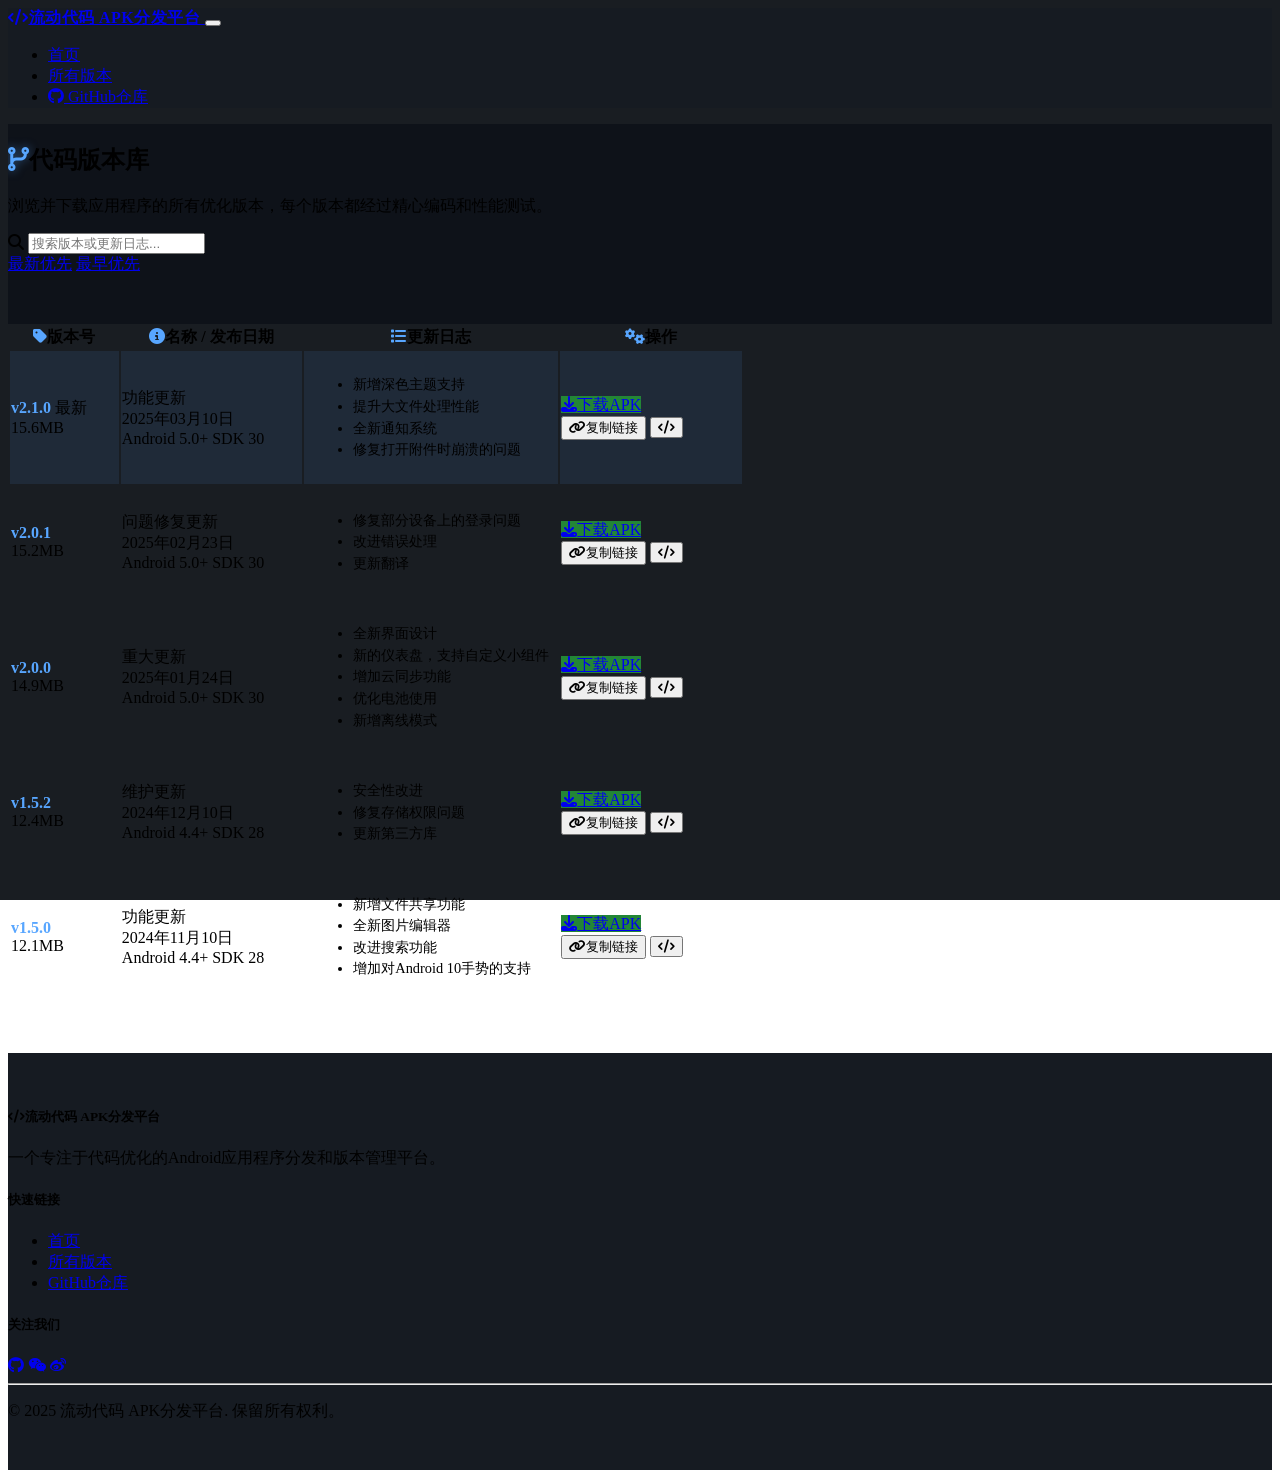
==== versions.html @ b9b44dfd "通过部署脚本更新GitHub Pages - Mon 10 Mar 2025 01:04:14 PM UTC" ====
<!DOCTYPE html>
<html lang="zh-CN" data-bs-theme="dark">
<head>
    <meta charset="UTF-8">
    <meta name="viewport" content="width=device-width, initial-scale=1.0">
    <title>流动代码 - 所有APK版本</title>
    
    <!-- Bootstrap CSS from Replit CDN -->
    <link rel="stylesheet" href="https://cdn.replit.com/agent/bootstrap-agent-dark-theme.min.css">
    
    <!-- Font Awesome Icons -->
    <link rel="stylesheet" href="https://cdnjs.cloudflare.com/ajax/libs/font-awesome/6.4.0/css/all.min.css">
    
    <!-- Custom CSS -->
    <link rel="stylesheet" href="static/css/styles.css">
    <link rel="stylesheet" href="static/css/code-animation.css">
    
    <style>
        /* 基础样式 */
        .text-code {
            color: #58a6ff;
        }
        
        .btn-code {
            background-color: #238636;
            border-color: #238636;
        }
        
        .btn-code:hover {
            background-color: #2ea043;
            border-color: #2ea043;
        }
        
        .card {
            border: 1px solid #30363d;
            background-color: #0d1117;
        }
        
        .navbar, footer {
            background-color: #161b22 !important;
        }
        
        .hero-section {
            position: relative;
            padding: 5rem 0;
            background-color: transparent !important;
        }
    </style>
    
    
</head>
<body>
    <!-- Navigation -->
    <nav class="navbar navbar-expand-lg navbar-dark">
        <div class="container">
            <a class="navbar-brand" href="index.html">
                <i class="fas fa-code me-2"></i>流动代码 APK分发平台
            </a>
            <button class="navbar-toggler" type="button" data-bs-toggle="collapse" data-bs-target="#navbarNav" aria-controls="navbarNav" aria-expanded="false" aria-label="Toggle navigation">
                <span class="navbar-toggler-icon"></span>
            </button>
            <div class="collapse navbar-collapse" id="navbarNav">
                <ul class="navbar-nav ms-auto">
                    <li class="nav-item">
                        <a class="nav-link " href="index.html">首页</a>
                    </li>
                    <li class="nav-item">
                        <a class="nav-link " href="versions.html">所有版本</a>
                    </li>
                    <li class="nav-item">
                        <a class="nav-link" href="https://github.com/lyx411/apk-distribution" target="_blank">
                            <i class="fab fa-github"></i> GitHub仓库
                        </a>
                    </li>
                </ul>
            </div>
        </div>
    </nav>

    <!-- Main Content -->
    <main>
        
<!-- Header Section -->
<section class="py-5 code-bg">
    <div class="code-wrapper"></div>
    <div class="container hero-content">
        <div class="py-4">
            <h1 class="mb-4 text-white"><i class="fas fa-code-branch me-2 text-flow-code"></i>代码版本库</h1>
            <p class="lead text-white">浏览并下载应用程序的所有优化版本，每个版本都经过精心编码和性能测试。</p>
            
            <!-- Search and Filter -->
            <div class="row align-items-center mb-4 mt-5">
                <div class="col-md-6">
                    <div class="input-group">
                        <span class="input-group-text bg-transparent">
                            <i class="fas fa-search"></i>
                        </span>
                        <input type="text" class="form-control" id="versionFilter" placeholder="搜索版本或更新日志...">
                    </div>
                </div>
                <div class="col-md-6 text-md-end mt-3 mt-md-0">
                    <div class="btn-group">
                        <a href="versions.html" class="btn btn-outline-light active">最新优先</a>
                        <a href="apk-distribution/versions?sort=oldest" class="btn btn-outline-light ">最早优先</a>
                    </div>
                </div>
            </div>
        </div>
    </div>
</section>

<!-- Versions Section -->
<section class="py-5">
    <div class="container">
        <div class="table-responsive">
            <table class="table table-hover align-middle border">
                <thead class="table-dark">
                    <tr>
                        <th scope="col" style="width: 15%;"><i class="fas fa-tag me-2 text-code"></i>版本号</th>
                        <th scope="col" style="width: 25%;"><i class="fas fa-info-circle me-2 text-code"></i>名称 / 发布日期</th>
                        <th scope="col" style="width: 35%;"><i class="fas fa-list me-2 text-code"></i>更新日志</th>
                        <th scope="col" style="width: 25%;"><i class="fas fa-cogs me-2 text-code"></i>操作</th>
                    </tr>
                </thead>
                <tbody>
                    
                    <tr class="table-active">
                        <td>
                            <div class="d-flex align-items-center">
                                <strong class="me-2 fs-5 text-code">v2.1.0</strong>
                                
                                <span class="badge bg-success">最新</span>
                                
                            </div>
                            <div class="small text-muted mt-1">
                                15.6MB
                            </div>
                        </td>
                        <td>
                            <div class="fw-bold mb-1">功能更新</div>
                            <div class="small text-muted">2025年03月10日</div>
                            <div class="mt-1">
                                <span class="badge bg-secondary">Android 5.0+</span>
                                <span class="badge bg-secondary">SDK 30</span>
                            </div>
                        </td>
                        <td>
                            <div class="changelog small" style="max-height: 150px; overflow-y: auto;">
                                
                <ul>
                    <li>新增深色主题支持</li>
                    <li>提升大文件处理性能</li>
                    <li>全新通知系统</li>
                    <li>修复打开附件时崩溃的问题</li>
                </ul>
                
                            </div>
                        </td>
                        <td>
                            <div class="d-grid gap-2">
                                <a href="download/1.html" class="btn btn-code btn-sm">
                                    <i class="fas fa-download me-2"></i>下载APK
                                </a>
                                <div class="btn-group btn-group-sm">
                                    <button class="btn btn-outline-secondary btn-copy-link" data-link="https://lyx411.github.io/apk-distribution/download/1">
                                        <i class="fas fa-link me-1"></i>复制链接
                                    </button>
                                    <button class="btn btn-outline-info" data-bs-toggle="popover" title="代码详细信息" data-bs-content="包名: com.example.myapp<br>大小: 15.6MB<br>最低版本: Android 5.0<br>目标SDK: 30">
                                        <i class="fas fa-code"></i>
                                    </button>
                                </div>
                            </div>
                        </td>
                    </tr>
                    
                    <tr class="">
                        <td>
                            <div class="d-flex align-items-center">
                                <strong class="me-2 fs-5 text-code">v2.0.1</strong>
                                
                            </div>
                            <div class="small text-muted mt-1">
                                15.2MB
                            </div>
                        </td>
                        <td>
                            <div class="fw-bold mb-1">问题修复更新</div>
                            <div class="small text-muted">2025年02月23日</div>
                            <div class="mt-1">
                                <span class="badge bg-secondary">Android 5.0+</span>
                                <span class="badge bg-secondary">SDK 30</span>
                            </div>
                        </td>
                        <td>
                            <div class="changelog small" style="max-height: 150px; overflow-y: auto;">
                                
                <ul>
                    <li>修复部分设备上的登录问题</li>
                    <li>改进错误处理</li>
                    <li>更新翻译</li>
                </ul>
                
                            </div>
                        </td>
                        <td>
                            <div class="d-grid gap-2">
                                <a href="download/2.html" class="btn btn-code btn-sm">
                                    <i class="fas fa-download me-2"></i>下载APK
                                </a>
                                <div class="btn-group btn-group-sm">
                                    <button class="btn btn-outline-secondary btn-copy-link" data-link="https://lyx411.github.io/apk-distribution/download/2">
                                        <i class="fas fa-link me-1"></i>复制链接
                                    </button>
                                    <button class="btn btn-outline-info" data-bs-toggle="popover" title="代码详细信息" data-bs-content="包名: com.example.myapp<br>大小: 15.2MB<br>最低版本: Android 5.0<br>目标SDK: 30">
                                        <i class="fas fa-code"></i>
                                    </button>
                                </div>
                            </div>
                        </td>
                    </tr>
                    
                    <tr class="">
                        <td>
                            <div class="d-flex align-items-center">
                                <strong class="me-2 fs-5 text-code">v2.0.0</strong>
                                
                            </div>
                            <div class="small text-muted mt-1">
                                14.9MB
                            </div>
                        </td>
                        <td>
                            <div class="fw-bold mb-1">重大更新</div>
                            <div class="small text-muted">2025年01月24日</div>
                            <div class="mt-1">
                                <span class="badge bg-secondary">Android 5.0+</span>
                                <span class="badge bg-secondary">SDK 30</span>
                            </div>
                        </td>
                        <td>
                            <div class="changelog small" style="max-height: 150px; overflow-y: auto;">
                                
                <ul>
                    <li>全新界面设计</li>
                    <li>新的仪表盘，支持自定义小组件</li>
                    <li>增加云同步功能</li>
                    <li>优化电池使用</li>
                    <li>新增离线模式</li>
                </ul>
                
                            </div>
                        </td>
                        <td>
                            <div class="d-grid gap-2">
                                <a href="download/3.html" class="btn btn-code btn-sm">
                                    <i class="fas fa-download me-2"></i>下载APK
                                </a>
                                <div class="btn-group btn-group-sm">
                                    <button class="btn btn-outline-secondary btn-copy-link" data-link="https://lyx411.github.io/apk-distribution/download/3">
                                        <i class="fas fa-link me-1"></i>复制链接
                                    </button>
                                    <button class="btn btn-outline-info" data-bs-toggle="popover" title="代码详细信息" data-bs-content="包名: com.example.myapp<br>大小: 14.9MB<br>最低版本: Android 5.0<br>目标SDK: 30">
                                        <i class="fas fa-code"></i>
                                    </button>
                                </div>
                            </div>
                        </td>
                    </tr>
                    
                    <tr class="">
                        <td>
                            <div class="d-flex align-items-center">
                                <strong class="me-2 fs-5 text-code">v1.5.2</strong>
                                
                            </div>
                            <div class="small text-muted mt-1">
                                12.4MB
                            </div>
                        </td>
                        <td>
                            <div class="fw-bold mb-1">维护更新</div>
                            <div class="small text-muted">2024年12月10日</div>
                            <div class="mt-1">
                                <span class="badge bg-secondary">Android 4.4+</span>
                                <span class="badge bg-secondary">SDK 28</span>
                            </div>
                        </td>
                        <td>
                            <div class="changelog small" style="max-height: 150px; overflow-y: auto;">
                                
                <ul>
                    <li>安全性改进</li>
                    <li>修复存储权限问题</li>
                    <li>更新第三方库</li>
                </ul>
                
                            </div>
                        </td>
                        <td>
                            <div class="d-grid gap-2">
                                <a href="download/4.html" class="btn btn-code btn-sm">
                                    <i class="fas fa-download me-2"></i>下载APK
                                </a>
                                <div class="btn-group btn-group-sm">
                                    <button class="btn btn-outline-secondary btn-copy-link" data-link="https://lyx411.github.io/apk-distribution/download/4">
                                        <i class="fas fa-link me-1"></i>复制链接
                                    </button>
                                    <button class="btn btn-outline-info" data-bs-toggle="popover" title="代码详细信息" data-bs-content="包名: com.example.myapp<br>大小: 12.4MB<br>最低版本: Android 4.4<br>目标SDK: 28">
                                        <i class="fas fa-code"></i>
                                    </button>
                                </div>
                            </div>
                        </td>
                    </tr>
                    
                    <tr class="">
                        <td>
                            <div class="d-flex align-items-center">
                                <strong class="me-2 fs-5 text-code">v1.5.0</strong>
                                
                            </div>
                            <div class="small text-muted mt-1">
                                12.1MB
                            </div>
                        </td>
                        <td>
                            <div class="fw-bold mb-1">功能更新</div>
                            <div class="small text-muted">2024年11月10日</div>
                            <div class="mt-1">
                                <span class="badge bg-secondary">Android 4.4+</span>
                                <span class="badge bg-secondary">SDK 28</span>
                            </div>
                        </td>
                        <td>
                            <div class="changelog small" style="max-height: 150px; overflow-y: auto;">
                                
                <ul>
                    <li>新增文件共享功能</li>
                    <li>全新图片编辑器</li>
                    <li>改进搜索功能</li>
                    <li>增加对Android 10手势的支持</li>
                </ul>
                
                            </div>
                        </td>
                        <td>
                            <div class="d-grid gap-2">
                                <a href="download/5.html" class="btn btn-code btn-sm">
                                    <i class="fas fa-download me-2"></i>下载APK
                                </a>
                                <div class="btn-group btn-group-sm">
                                    <button class="btn btn-outline-secondary btn-copy-link" data-link="https://lyx411.github.io/apk-distribution/download/5">
                                        <i class="fas fa-link me-1"></i>复制链接
                                    </button>
                                    <button class="btn btn-outline-info" data-bs-toggle="popover" title="代码详细信息" data-bs-content="包名: com.example.myapp<br>大小: 12.1MB<br>最低版本: Android 4.4<br>目标SDK: 28">
                                        <i class="fas fa-code"></i>
                                    </button>
                                </div>
                            </div>
                        </td>
                    </tr>
                    
                </tbody>
            </table>
        </div>
        
        <!-- Empty State -->
        
    </div>
</section>

    </main>

    <!-- Footer -->
    <footer class="text-light">
        <div class="container">
            <div class="row">
                <div class="col-md-6">
                    <h5><i class="fas fa-code me-2"></i>流动代码 APK分发平台</h5>
                    <p>一个专注于代码优化的Android应用程序分发和版本管理平台。</p>
                </div>
                <div class="col-md-3">
                    <h5>快速链接</h5>
                    <ul class="list-unstyled">
                        <li><a href="index.html" class="text-decoration-none">首页</a></li>
                        <li><a href="versions.html" class="text-decoration-none">所有版本</a></li>
                        <li><a href="https://github.com/lyx411/apk-distribution" class="text-decoration-none" target="_blank">GitHub仓库</a></li>
                    </ul>
                </div>
                <div class="col-md-3">
                    <h5>关注我们</h5>
                    <div class="d-flex gap-3 fs-4">
                        <a href="https://github.com/lyx411/apk-distribution" class="text-decoration-none" target="_blank"><i class="fab fa-github"></i></a>
                        <a href="#" class="text-decoration-none"><i class="fab fa-weixin"></i></a>
                        <a href="#" class="text-decoration-none"><i class="fab fa-weibo"></i></a>
                    </div>
                </div>
            </div>
            <hr>
            <div class="text-center">
                <p class="mb-0">&copy; 2025 流动代码 APK分发平台. 保留所有权利。</p>
            </div>
        </div>
    </footer>

    <!-- Bootstrap JS Bundle -->
    <script src="https://cdn.jsdelivr.net/npm/bootstrap@5.3.0/dist/js/bootstrap.bundle.min.js"></script>
    
    <!-- Custom JavaScript -->
    <script src="static/js/main.js"></script>
    <script src="static/js/code-animation.js"></script>
    
    
</body>
</html>
---- static/css/styles.css ----
/* Custom styles that extend Bootstrap */
:root {
  --bs-primary-rgb: 90, 160, 255;
  --bs-secondary-rgb: 50, 55, 65;
}

.version-card {
  transition: transform 0.2s ease-in-out;
}

.version-card:hover {
  transform: translateY(-5px);
  box-shadow: 0 10px 20px rgba(0, 0, 0, 0.2);
}

.btn-download {
  min-width: 120px;
}

.changelog {
  max-height: 200px;
  overflow-y: auto;
  padding: 8px;
  border-radius: 4px;
  background-color: rgba(var(--bs-dark-rgb), 0.03);
  font-size: 0.9rem;
  line-height: 1.5;
}

/* 版本列表表格样式 */
.table-striped tbody tr:nth-of-type(odd) {
  background-color: rgba(var(--bs-primary-rgb), 0.03);
}

.table-hover tbody tr:hover {
  background-color: rgba(var(--bs-primary-rgb), 0.08);
}

.table th {
  font-weight: 600;
  border-top: none;
}

.table-active {
  background-color: rgba(var(--bs-primary-rgb), 0.1) !important;
}

.hero-section {
  padding: 4rem 0;
  background: linear-gradient(
    to right,
    rgba(var(--bs-dark-rgb), 0.95),
    rgba(var(--bs-dark-rgb), 0.8)
  );
}

.version-tag {
  font-size: 0.9rem;
  font-weight: bold;
}

.release-date {
  font-size: 0.85rem;
  color: var(--bs-secondary-color);
}

.logo {
  height: 40px;
  width: auto;
}

.navbar-brand {
  font-weight: 600;
  letter-spacing: 0.5px;
}

footer {
  padding: 2rem 0;
  margin-top: 3rem;
}

/* Mobile optimizations */
@media (max-width: 768px) {
  .hero-section {
    padding: 2rem 0;
  }
  
  .version-card {
    margin-bottom: 1.5rem;
  }
}
---- static/css/code-animation.css ----
/* 流动代码动画效果 CSS */

/* 全局代码背景 */
.global-code-bg {
    position: fixed;
    top: 0;
    left: 0;
    width: 100%;
    height: 100%;
    background-color: rgba(13, 17, 23, 0.95);
    z-index: -2; /* 更低的z-index，确保在所有内容之下 */
    pointer-events: none;
    overflow: hidden;
}

/* 代码背景容器 */
.code-bg {
    position: relative;
    overflow: hidden;
    background-color: rgba(13, 17, 23, 0.7); /* 更加不透明，以确保内容可读性 */
    min-height: 200px;
    z-index: 1;
}

/* 代码包装器 */
.code-wrapper {
    position: absolute;
    top: 0;
    left: 0;
    right: 0;
    bottom: 0;
    z-index: 0;
    background-color: rgba(13, 17, 23, 0.4); /* 半透明背景 */
}

/* 代码雨效果 */
.code-rain {
    position: absolute;
    top: 0;
    left: 0;
    right: 0;
    bottom: 0;
    overflow: hidden;
    pointer-events: none; /* 确保不干扰交互 */
}

/* 代码行样式 */
.code-line {
    position: absolute;
    color: rgba(88, 166, 255, 0.5);
    font-family: 'Courier New', monospace;
    font-size: 12px;
    white-space: nowrap;
    animation: code-fall linear forwards;
    text-shadow: 0 0 8px rgba(88, 166, 255, 0.5);
    pointer-events: none;
}

/* 代码流动动画 - 更自然的流动效果 */
@keyframes code-fall {
    0% {
        transform: translateY(-50px);
        opacity: 0;
    }
    5% {
        opacity: 0.2;
    }
    10% {
        opacity: 0.4;
    }
    80% {
        opacity: 0.4;
    }
    95% {
        opacity: 0.1;
    }
    100% {
        transform: translateY(130vh); /* 超出视口高度确保流动连贯性 */
        opacity: 0;
    }
}

/* 内容层 */
.hero-content {
    position: relative;
    z-index: 10; /* 增加z-index确保内容在动画之上 */
}

/* 确保所有主要内容区域在动画之上 */
.container, .card, .jumbotron, .navbar {
    position: relative;
    z-index: 5;
}

/* 特殊代码颜色 */
.text-flow-code {
    color: #58a6ff;
    text-shadow: 0 0 10px rgba(88, 166, 255, 0.5);
    animation: text-glow 3s infinite alternate;
}

/* 文本发光效果 */
@keyframes text-glow {
    from {
        text-shadow: 0 0 5px rgba(88, 166, 255, 0.5);
    }
    to {
        text-shadow: 0 0 15px rgba(88, 166, 255, 0.8);
    }
}

/* 按钮发光效果 */
.btn-glow {
    box-shadow: 0 0 8px rgba(35, 134, 54, 0.5);
    transition: all 0.3s ease;
}

.btn-glow:hover {
    box-shadow: 0 0 15px rgba(35, 134, 54, 0.8);
}

/* 动画图标旋转效果 */
.fa-code {
    animation: rotate-code 20s linear infinite;
    display: inline-block;
}

@keyframes rotate-code {
    0% {
        transform: rotate(0deg);
    }
    25% {
        transform: rotate(5deg);
    }
    50% {
        transform: rotate(0deg);
    }
    75% {
        transform: rotate(-5deg);
    }
    100% {
        transform: rotate(0deg);
    }
}
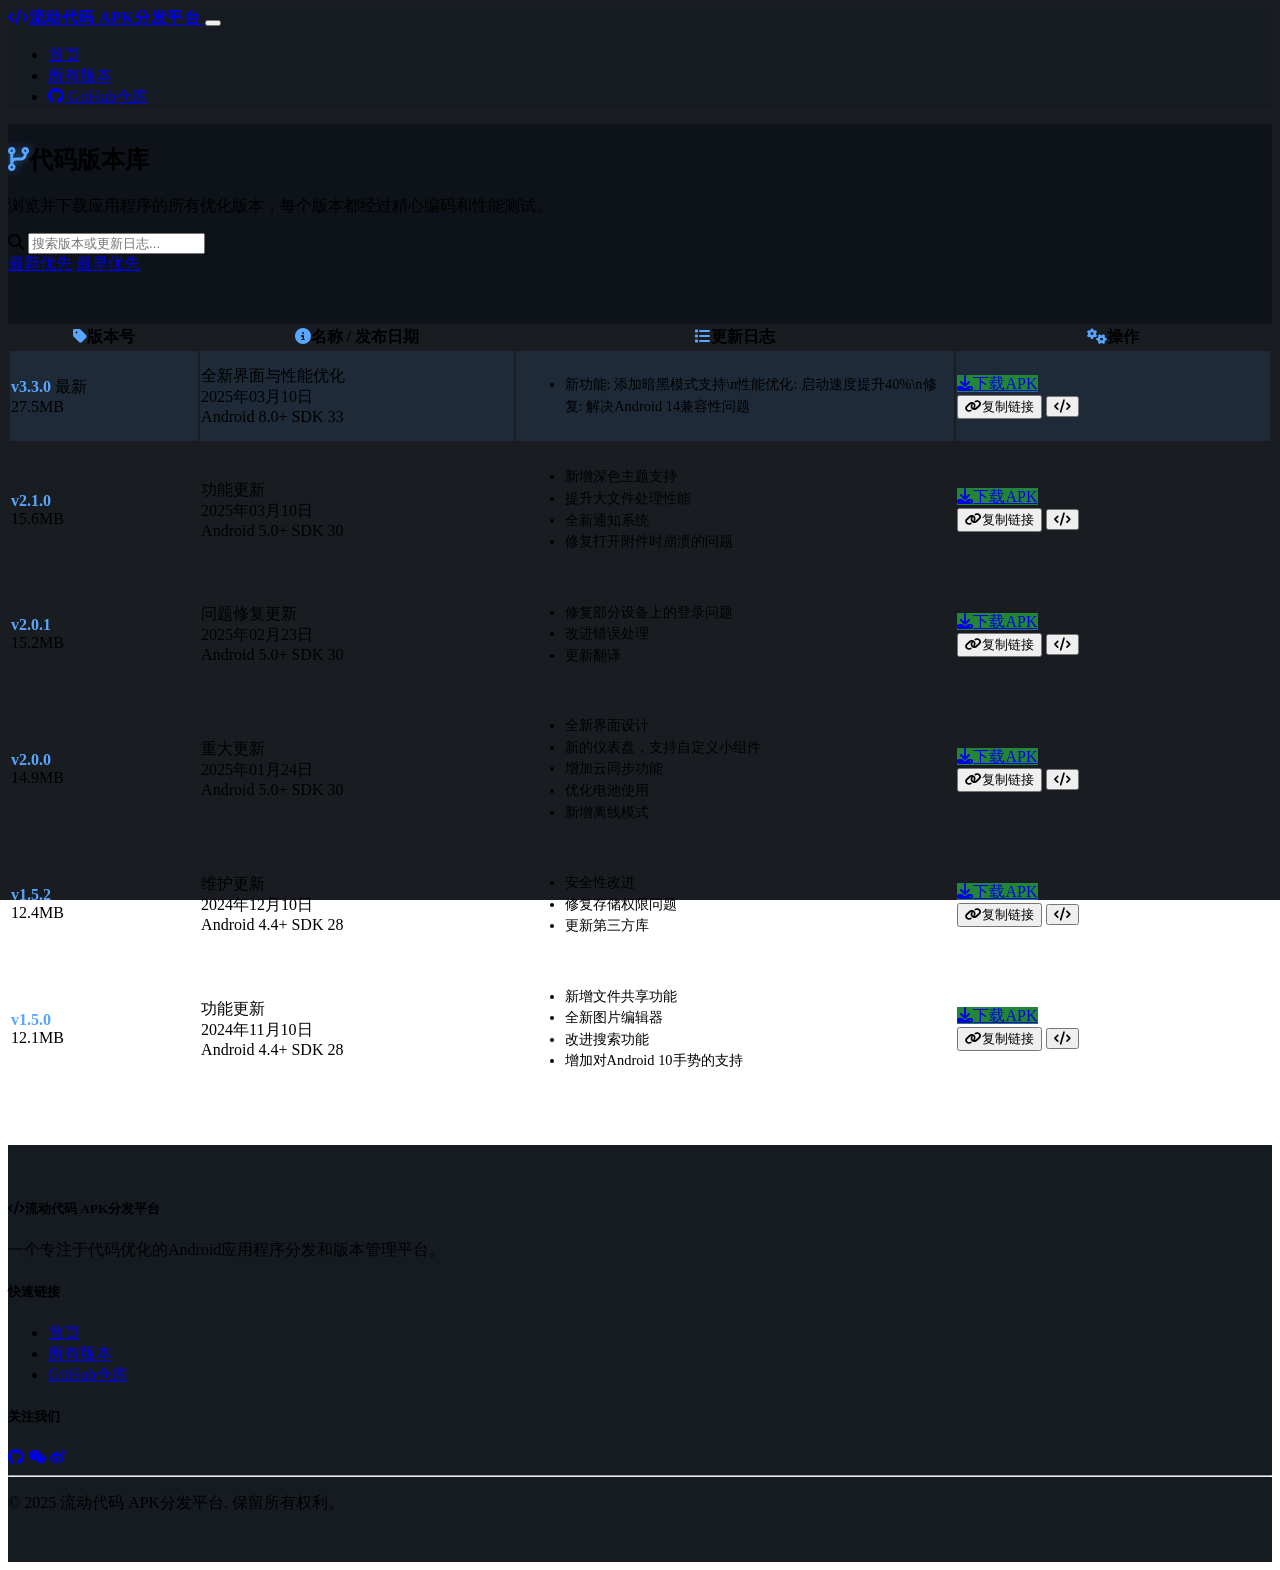
==== commit 715cb067: "通过部署脚本更新GitHub Pages - Mon 10 Mar 2025 01:11:38 PM UTC" ====
--- a/versions.html
+++ b/versions.html
@@ -127,9 +127,51 @@
                     <tr class="table-active">
                         <td>
                             <div class="d-flex align-items-center">
+                                <strong class="me-2 fs-5 text-code">v3.3.0</strong>
+                                
+                                <span class="badge bg-success">最新</span>
+                                
+                            </div>
+                            <div class="small text-muted mt-1">
+                                27.5MB
+                            </div>
+                        </td>
+                        <td>
+                            <div class="fw-bold mb-1">全新界面与性能优化</div>
+                            <div class="small text-muted">2025年03月10日</div>
+                            <div class="mt-1">
+                                <span class="badge bg-secondary">Android 8.0+</span>
+                                <span class="badge bg-secondary">SDK 33</span>
+                            </div>
+                        </td>
+                        <td>
+                            <div class="changelog small" style="max-height: 150px; overflow-y: auto;">
+                                <ul>
+    <li>新功能: 添加暗黑模式支持\n性能优化: 启动速度提升40%\n修复: 解决Android 14兼容性问题</li>
+</ul>
+                            </div>
+                        </td>
+                        <td>
+                            <div class="d-grid gap-2">
+                                <a href="download/6.html" class="btn btn-code btn-sm">
+                                    <i class="fas fa-download me-2"></i>下载APK
+                                </a>
+                                <div class="btn-group btn-group-sm">
+                                    <button class="btn btn-outline-secondary btn-copy-link" data-link="https://lyx411.github.io/apk-distribution/download/6">
+                                        <i class="fas fa-link me-1"></i>复制链接
+                                    </button>
+                                    <button class="btn btn-outline-info" data-bs-toggle="popover" title="代码详细信息" data-bs-content="包名: com.flowcode.android<br>大小: 27.5MB<br>最低版本: Android 8.0<br>目标SDK: 33">
+                                        <i class="fas fa-code"></i>
+                                    </button>
+                                </div>
+                            </div>
+                        </td>
+                    </tr>
+                    
+                    <tr class="">
+                        <td>
+                            <div class="d-flex align-items-center">
                                 <strong class="me-2 fs-5 text-code">v2.1.0</strong>
-                                
-                                <span class="badge bg-success">最新</span>
                                 
                             </div>
                             <div class="small text-muted mt-1">
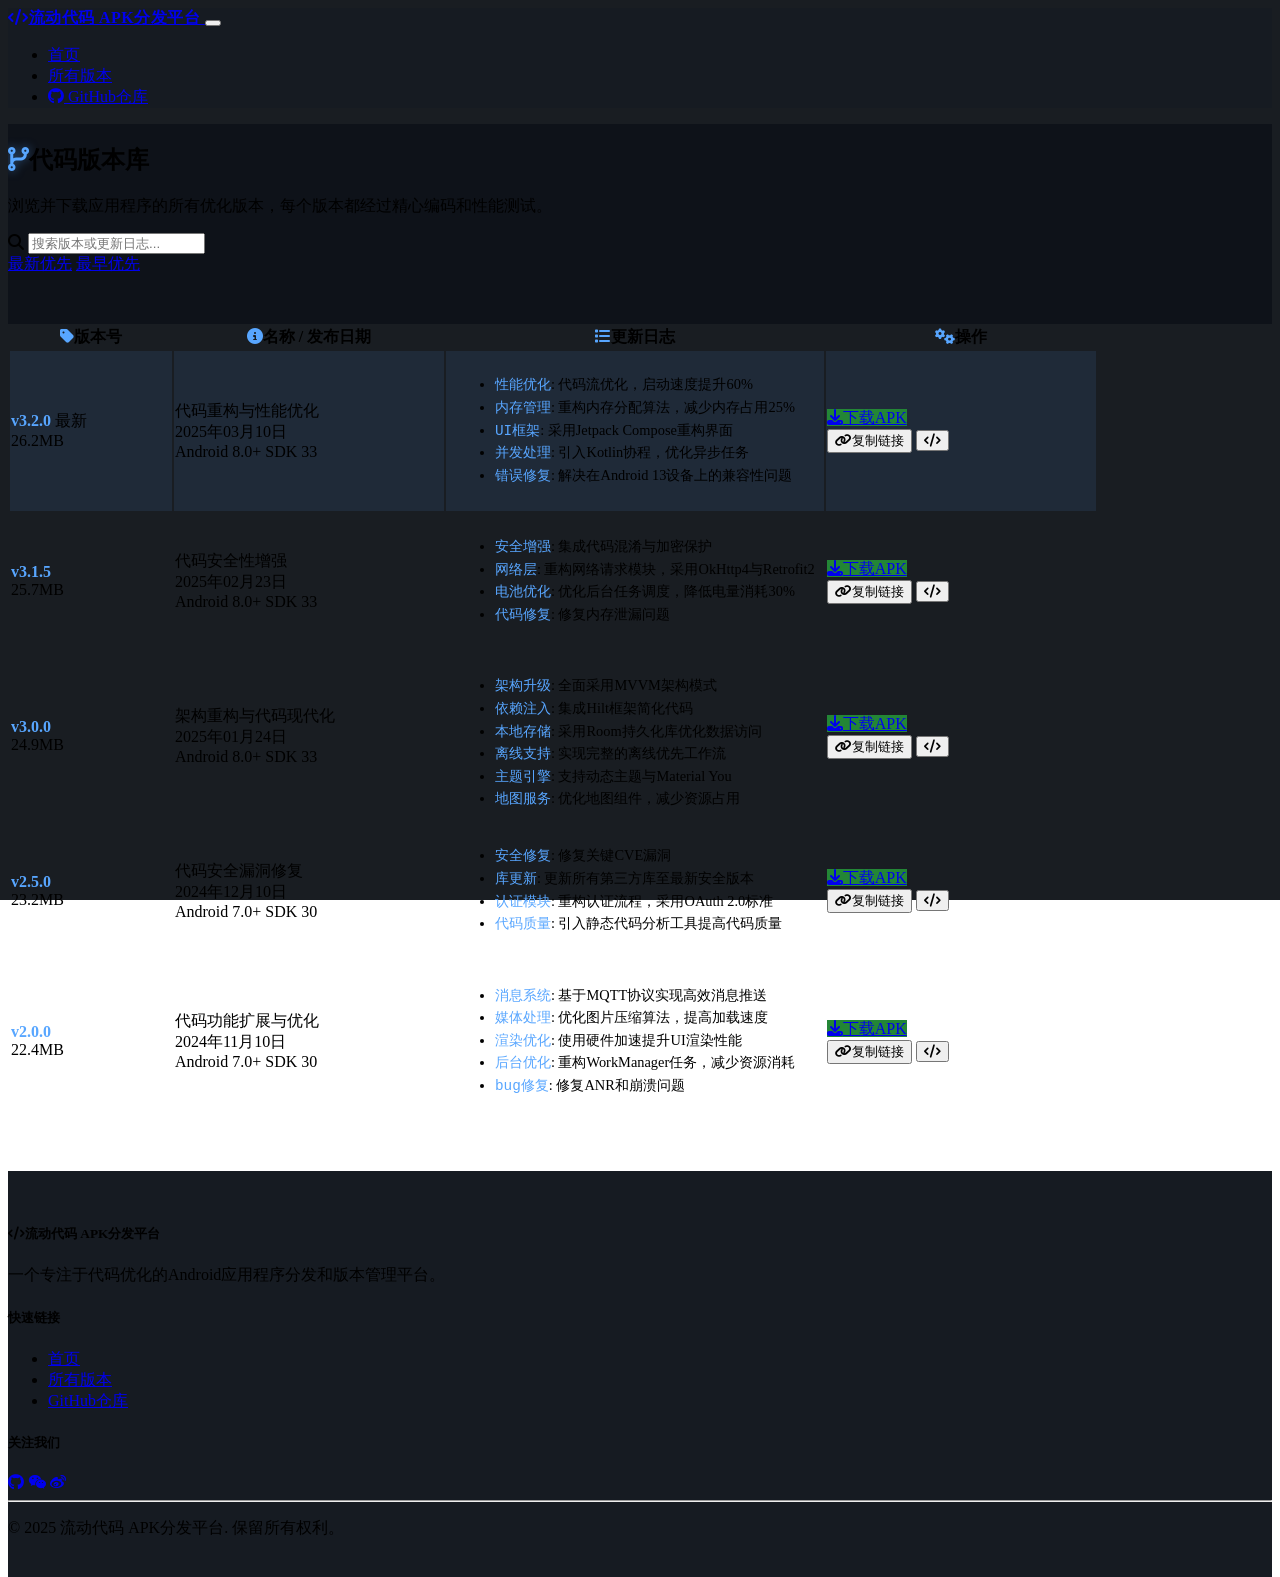
==== commit 73519ab1: "通过部署脚本更新GitHub Pages - Mon 10 Mar 2025 01:29:33 PM UTC" ====
--- a/versions.html
+++ b/versions.html
@@ -127,17 +127,17 @@
                     <tr class="table-active">
                         <td>
                             <div class="d-flex align-items-center">
-                                <strong class="me-2 fs-5 text-code">v3.3.0</strong>
+                                <strong class="me-2 fs-5 text-code">v3.2.0</strong>
                                 
                                 <span class="badge bg-success">最新</span>
                                 
                             </div>
                             <div class="small text-muted mt-1">
-                                27.5MB
-                            </div>
-                        </td>
-                        <td>
-                            <div class="fw-bold mb-1">全新界面与性能优化</div>
+                                26.2MB
+                            </div>
+                        </td>
+                        <td>
+                            <div class="fw-bold mb-1">代码重构与性能优化</div>
                             <div class="small text-muted">2025年03月10日</div>
                             <div class="mt-1">
                                 <span class="badge bg-secondary">Android 8.0+</span>
@@ -146,54 +146,13 @@
                         </td>
                         <td>
                             <div class="changelog small" style="max-height: 150px; overflow-y: auto;">
-                                <ul>
-    <li>新功能: 添加暗黑模式支持\n性能优化: 启动速度提升40%\n修复: 解决Android 14兼容性问题</li>
-</ul>
-                            </div>
-                        </td>
-                        <td>
-                            <div class="d-grid gap-2">
-                                <a href="download/6.html" class="btn btn-code btn-sm">
-                                    <i class="fas fa-download me-2"></i>下载APK
-                                </a>
-                                <div class="btn-group btn-group-sm">
-                                    <button class="btn btn-outline-secondary btn-copy-link" data-link="https://lyx411.github.io/apk-distribution/download/6">
-                                        <i class="fas fa-link me-1"></i>复制链接
-                                    </button>
-                                    <button class="btn btn-outline-info" data-bs-toggle="popover" title="代码详细信息" data-bs-content="包名: com.flowcode.android<br>大小: 27.5MB<br>最低版本: Android 8.0<br>目标SDK: 33">
-                                        <i class="fas fa-code"></i>
-                                    </button>
-                                </div>
-                            </div>
-                        </td>
-                    </tr>
-                    
-                    <tr class="">
-                        <td>
-                            <div class="d-flex align-items-center">
-                                <strong class="me-2 fs-5 text-code">v2.1.0</strong>
-                                
-                            </div>
-                            <div class="small text-muted mt-1">
-                                15.6MB
-                            </div>
-                        </td>
-                        <td>
-                            <div class="fw-bold mb-1">功能更新</div>
-                            <div class="small text-muted">2025年03月10日</div>
-                            <div class="mt-1">
-                                <span class="badge bg-secondary">Android 5.0+</span>
-                                <span class="badge bg-secondary">SDK 30</span>
-                            </div>
-                        </td>
-                        <td>
-                            <div class="changelog small" style="max-height: 150px; overflow-y: auto;">
                                 
                 <ul>
-                    <li>新增深色主题支持</li>
-                    <li>提升大文件处理性能</li>
-                    <li>全新通知系统</li>
-                    <li>修复打开附件时崩溃的问题</li>
+                    <li><code class="text-code">性能优化</code>: 代码流优化，启动速度提升60%</li>
+                    <li><code class="text-code">内存管理</code>: 重构内存分配算法，减少内存占用25%</li>
+                    <li><code class="text-code">UI框架</code>: 采用Jetpack Compose重构界面</li>
+                    <li><code class="text-code">并发处理</code>: 引入Kotlin协程，优化异步任务</li>
+                    <li><code class="text-code">错误修复</code>: 解决在Android 13设备上的兼容性问题</li>
                 </ul>
                 
                             </div>
@@ -207,7 +166,7 @@
                                     <button class="btn btn-outline-secondary btn-copy-link" data-link="https://lyx411.github.io/apk-distribution/download/1">
                                         <i class="fas fa-link me-1"></i>复制链接
                                     </button>
-                                    <button class="btn btn-outline-info" data-bs-toggle="popover" title="代码详细信息" data-bs-content="包名: com.example.myapp<br>大小: 15.6MB<br>最低版本: Android 5.0<br>目标SDK: 30">
+                                    <button class="btn btn-outline-info" data-bs-toggle="popover" title="代码详细信息" data-bs-content="包名: com.flowcode.android<br>大小: 26.2MB<br>最低版本: Android 8.0<br>目标SDK: 33">
                                         <i class="fas fa-code"></i>
                                     </button>
                                 </div>
@@ -218,28 +177,29 @@
                     <tr class="">
                         <td>
                             <div class="d-flex align-items-center">
-                                <strong class="me-2 fs-5 text-code">v2.0.1</strong>
+                                <strong class="me-2 fs-5 text-code">v3.1.5</strong>
                                 
                             </div>
                             <div class="small text-muted mt-1">
-                                15.2MB
-                            </div>
-                        </td>
-                        <td>
-                            <div class="fw-bold mb-1">问题修复更新</div>
+                                25.7MB
+                            </div>
+                        </td>
+                        <td>
+                            <div class="fw-bold mb-1">代码安全性增强</div>
                             <div class="small text-muted">2025年02月23日</div>
                             <div class="mt-1">
-                                <span class="badge bg-secondary">Android 5.0+</span>
-                                <span class="badge bg-secondary">SDK 30</span>
+                                <span class="badge bg-secondary">Android 8.0+</span>
+                                <span class="badge bg-secondary">SDK 33</span>
                             </div>
                         </td>
                         <td>
                             <div class="changelog small" style="max-height: 150px; overflow-y: auto;">
                                 
                 <ul>
-                    <li>修复部分设备上的登录问题</li>
-                    <li>改进错误处理</li>
-                    <li>更新翻译</li>
+                    <li><code class="text-code">安全增强</code>: 集成代码混淆与加密保护</li>
+                    <li><code class="text-code">网络层</code>: 重构网络请求模块，采用OkHttp4与Retrofit2</li>
+                    <li><code class="text-code">电池优化</code>: 优化后台任务调度，降低电量消耗30%</li>
+                    <li><code class="text-code">代码修复</code>: 修复内存泄漏问题</li>
                 </ul>
                 
                             </div>
@@ -253,7 +213,7 @@
                                     <button class="btn btn-outline-secondary btn-copy-link" data-link="https://lyx411.github.io/apk-distribution/download/2">
                                         <i class="fas fa-link me-1"></i>复制链接
                                     </button>
-                                    <button class="btn btn-outline-info" data-bs-toggle="popover" title="代码详细信息" data-bs-content="包名: com.example.myapp<br>大小: 15.2MB<br>最低版本: Android 5.0<br>目标SDK: 30">
+                                    <button class="btn btn-outline-info" data-bs-toggle="popover" title="代码详细信息" data-bs-content="包名: com.flowcode.android<br>大小: 25.7MB<br>最低版本: Android 8.0<br>目标SDK: 33">
                                         <i class="fas fa-code"></i>
                                     </button>
                                 </div>
@@ -264,30 +224,31 @@
                     <tr class="">
                         <td>
                             <div class="d-flex align-items-center">
-                                <strong class="me-2 fs-5 text-code">v2.0.0</strong>
+                                <strong class="me-2 fs-5 text-code">v3.0.0</strong>
                                 
                             </div>
                             <div class="small text-muted mt-1">
-                                14.9MB
-                            </div>
-                        </td>
-                        <td>
-                            <div class="fw-bold mb-1">重大更新</div>
+                                24.9MB
+                            </div>
+                        </td>
+                        <td>
+                            <div class="fw-bold mb-1">架构重构与代码现代化</div>
                             <div class="small text-muted">2025年01月24日</div>
                             <div class="mt-1">
-                                <span class="badge bg-secondary">Android 5.0+</span>
-                                <span class="badge bg-secondary">SDK 30</span>
+                                <span class="badge bg-secondary">Android 8.0+</span>
+                                <span class="badge bg-secondary">SDK 33</span>
                             </div>
                         </td>
                         <td>
                             <div class="changelog small" style="max-height: 150px; overflow-y: auto;">
                                 
                 <ul>
-                    <li>全新界面设计</li>
-                    <li>新的仪表盘，支持自定义小组件</li>
-                    <li>增加云同步功能</li>
-                    <li>优化电池使用</li>
-                    <li>新增离线模式</li>
+                    <li><code class="text-code">架构升级</code>: 全面采用MVVM架构模式</li>
+                    <li><code class="text-code">依赖注入</code>: 集成Hilt框架简化代码</li>
+                    <li><code class="text-code">本地存储</code>: 采用Room持久化库优化数据访问</li>
+                    <li><code class="text-code">离线支持</code>: 实现完整的离线优先工作流</li>
+                    <li><code class="text-code">主题引擎</code>: 支持动态主题与Material You</li>
+                    <li><code class="text-code">地图服务</code>: 优化地图组件，减少资源占用</li>
                 </ul>
                 
                             </div>
@@ -301,7 +262,7 @@
                                     <button class="btn btn-outline-secondary btn-copy-link" data-link="https://lyx411.github.io/apk-distribution/download/3">
                                         <i class="fas fa-link me-1"></i>复制链接
                                     </button>
-                                    <button class="btn btn-outline-info" data-bs-toggle="popover" title="代码详细信息" data-bs-content="包名: com.example.myapp<br>大小: 14.9MB<br>最低版本: Android 5.0<br>目标SDK: 30">
+                                    <button class="btn btn-outline-info" data-bs-toggle="popover" title="代码详细信息" data-bs-content="包名: com.flowcode.android<br>大小: 24.9MB<br>最低版本: Android 8.0<br>目标SDK: 33">
                                         <i class="fas fa-code"></i>
                                     </button>
                                 </div>
@@ -312,28 +273,29 @@
                     <tr class="">
                         <td>
                             <div class="d-flex align-items-center">
-                                <strong class="me-2 fs-5 text-code">v1.5.2</strong>
+                                <strong class="me-2 fs-5 text-code">v2.5.0</strong>
                                 
                             </div>
                             <div class="small text-muted mt-1">
-                                12.4MB
-                            </div>
-                        </td>
-                        <td>
-                            <div class="fw-bold mb-1">维护更新</div>
+                                23.2MB
+                            </div>
+                        </td>
+                        <td>
+                            <div class="fw-bold mb-1">代码安全漏洞修复</div>
                             <div class="small text-muted">2024年12月10日</div>
                             <div class="mt-1">
-                                <span class="badge bg-secondary">Android 4.4+</span>
-                                <span class="badge bg-secondary">SDK 28</span>
+                                <span class="badge bg-secondary">Android 7.0+</span>
+                                <span class="badge bg-secondary">SDK 30</span>
                             </div>
                         </td>
                         <td>
                             <div class="changelog small" style="max-height: 150px; overflow-y: auto;">
                                 
                 <ul>
-                    <li>安全性改进</li>
-                    <li>修复存储权限问题</li>
-                    <li>更新第三方库</li>
+                    <li><code class="text-code">安全修复</code>: 修复关键CVE漏洞</li>
+                    <li><code class="text-code">库更新</code>: 更新所有第三方库至最新安全版本</li>
+                    <li><code class="text-code">认证模块</code>: 重构认证流程，采用OAuth 2.0标准</li>
+                    <li><code class="text-code">代码质量</code>: 引入静态代码分析工具提高代码质量</li>
                 </ul>
                 
                             </div>
@@ -347,7 +309,7 @@
                                     <button class="btn btn-outline-secondary btn-copy-link" data-link="https://lyx411.github.io/apk-distribution/download/4">
                                         <i class="fas fa-link me-1"></i>复制链接
                                     </button>
-                                    <button class="btn btn-outline-info" data-bs-toggle="popover" title="代码详细信息" data-bs-content="包名: com.example.myapp<br>大小: 12.4MB<br>最低版本: Android 4.4<br>目标SDK: 28">
+                                    <button class="btn btn-outline-info" data-bs-toggle="popover" title="代码详细信息" data-bs-content="包名: com.flowcode.android<br>大小: 23.2MB<br>最低版本: Android 7.0<br>目标SDK: 30">
                                         <i class="fas fa-code"></i>
                                     </button>
                                 </div>
@@ -358,29 +320,30 @@
                     <tr class="">
                         <td>
                             <div class="d-flex align-items-center">
-                                <strong class="me-2 fs-5 text-code">v1.5.0</strong>
+                                <strong class="me-2 fs-5 text-code">v2.0.0</strong>
                                 
                             </div>
                             <div class="small text-muted mt-1">
-                                12.1MB
-                            </div>
-                        </td>
-                        <td>
-                            <div class="fw-bold mb-1">功能更新</div>
+                                22.4MB
+                            </div>
+                        </td>
+                        <td>
+                            <div class="fw-bold mb-1">代码功能扩展与优化</div>
                             <div class="small text-muted">2024年11月10日</div>
                             <div class="mt-1">
-                                <span class="badge bg-secondary">Android 4.4+</span>
-                                <span class="badge bg-secondary">SDK 28</span>
+                                <span class="badge bg-secondary">Android 7.0+</span>
+                                <span class="badge bg-secondary">SDK 30</span>
                             </div>
                         </td>
                         <td>
                             <div class="changelog small" style="max-height: 150px; overflow-y: auto;">
                                 
                 <ul>
-                    <li>新增文件共享功能</li>
-                    <li>全新图片编辑器</li>
-                    <li>改进搜索功能</li>
-                    <li>增加对Android 10手势的支持</li>
+                    <li><code class="text-code">消息系统</code>: 基于MQTT协议实现高效消息推送</li>
+                    <li><code class="text-code">媒体处理</code>: 优化图片压缩算法，提高加载速度</li>
+                    <li><code class="text-code">渲染优化</code>: 使用硬件加速提升UI渲染性能</li>
+                    <li><code class="text-code">后台优化</code>: 重构WorkManager任务，减少资源消耗</li>
+                    <li><code class="text-code">bug修复</code>: 修复ANR和崩溃问题</li>
                 </ul>
                 
                             </div>
@@ -394,7 +357,7 @@
                                     <button class="btn btn-outline-secondary btn-copy-link" data-link="https://lyx411.github.io/apk-distribution/download/5">
                                         <i class="fas fa-link me-1"></i>复制链接
                                     </button>
-                                    <button class="btn btn-outline-info" data-bs-toggle="popover" title="代码详细信息" data-bs-content="包名: com.example.myapp<br>大小: 12.1MB<br>最低版本: Android 4.4<br>目标SDK: 28">
+                                    <button class="btn btn-outline-info" data-bs-toggle="popover" title="代码详细信息" data-bs-content="包名: com.flowcode.android<br>大小: 22.4MB<br>最低版本: Android 7.0<br>目标SDK: 30">
                                         <i class="fas fa-code"></i>
                                     </button>
                                 </div>
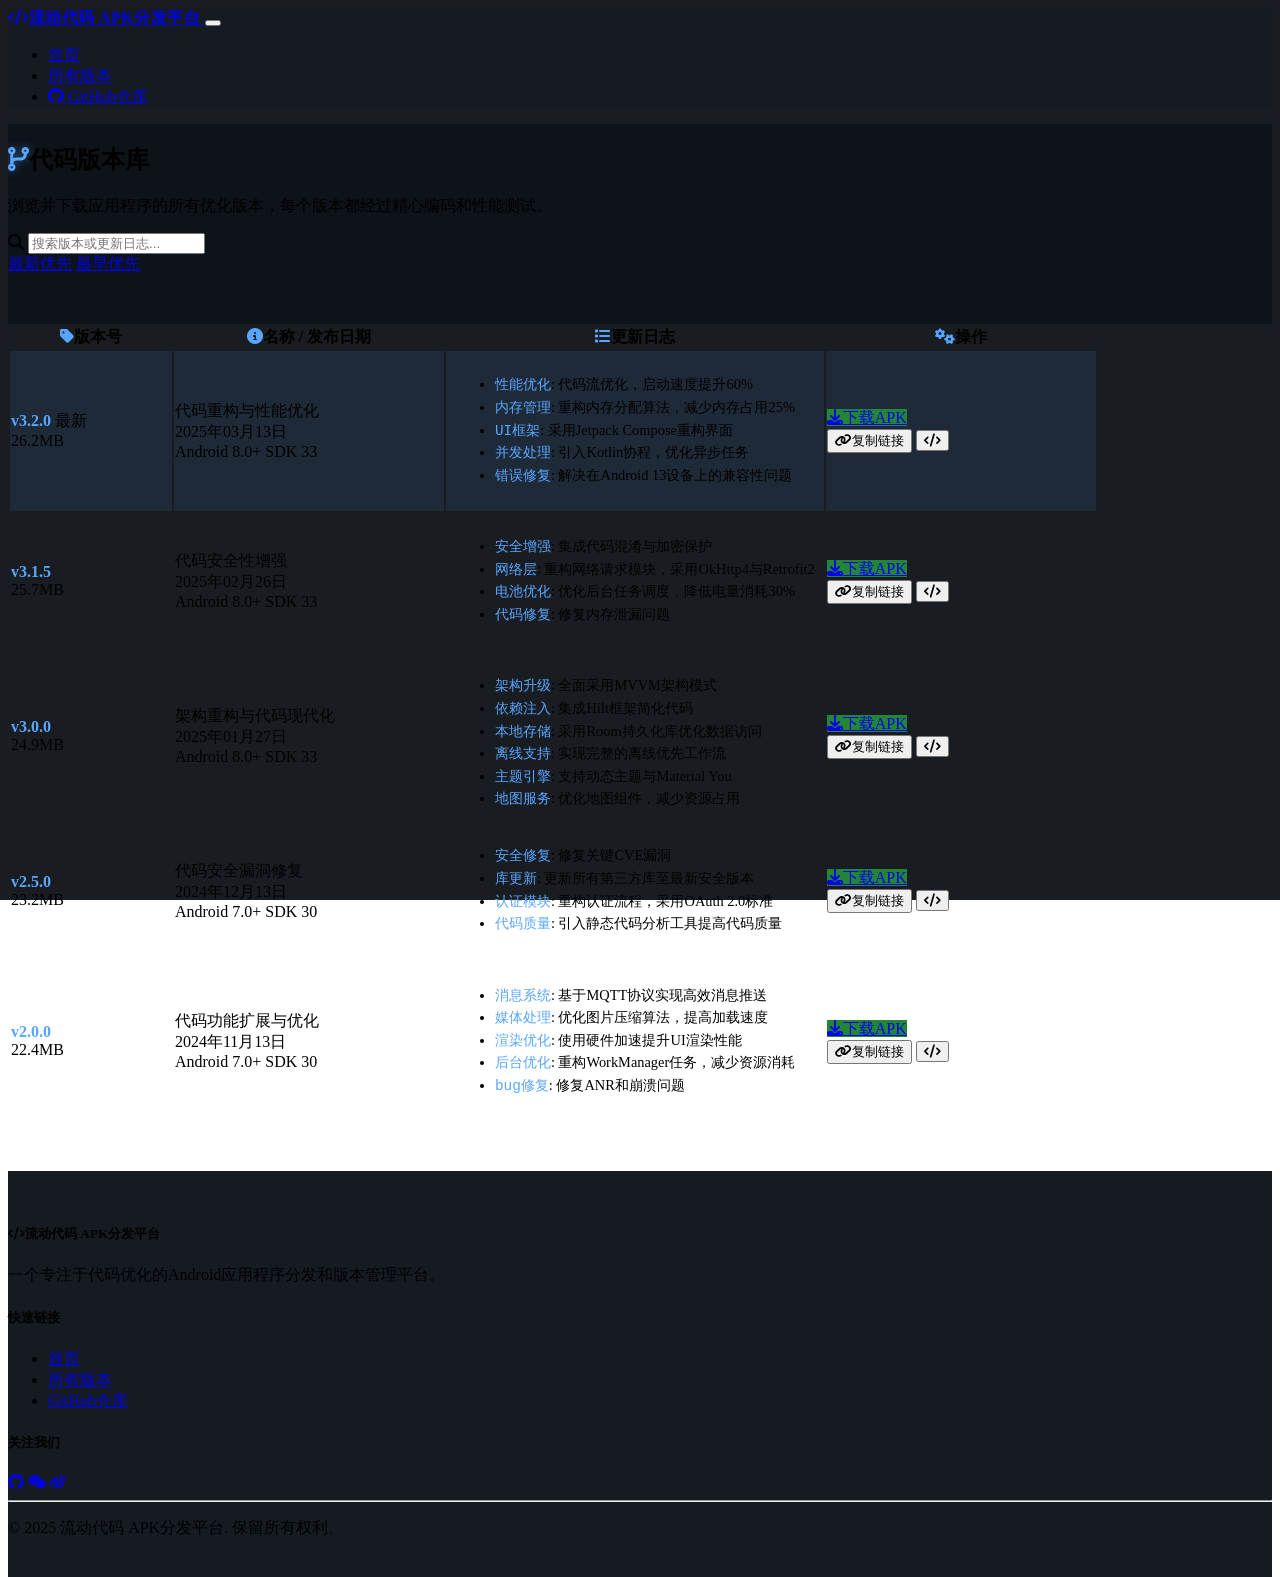
==== commit 69f1f0ec: "通过部署脚本更新GitHub Pages - Thu 13 Mar 2025 01:22:40 PM UTC" ====
--- a/versions.html
+++ b/versions.html
@@ -138,7 +138,7 @@
                         </td>
                         <td>
                             <div class="fw-bold mb-1">代码重构与性能优化</div>
-                            <div class="small text-muted">2025年03月10日</div>
+                            <div class="small text-muted">2025年03月13日</div>
                             <div class="mt-1">
                                 <span class="badge bg-secondary">Android 8.0+</span>
                                 <span class="badge bg-secondary">SDK 33</span>
@@ -186,7 +186,7 @@
                         </td>
                         <td>
                             <div class="fw-bold mb-1">代码安全性增强</div>
-                            <div class="small text-muted">2025年02月23日</div>
+                            <div class="small text-muted">2025年02月26日</div>
                             <div class="mt-1">
                                 <span class="badge bg-secondary">Android 8.0+</span>
                                 <span class="badge bg-secondary">SDK 33</span>
@@ -233,7 +233,7 @@
                         </td>
                         <td>
                             <div class="fw-bold mb-1">架构重构与代码现代化</div>
-                            <div class="small text-muted">2025年01月24日</div>
+                            <div class="small text-muted">2025年01月27日</div>
                             <div class="mt-1">
                                 <span class="badge bg-secondary">Android 8.0+</span>
                                 <span class="badge bg-secondary">SDK 33</span>
@@ -282,7 +282,7 @@
                         </td>
                         <td>
                             <div class="fw-bold mb-1">代码安全漏洞修复</div>
-                            <div class="small text-muted">2024年12月10日</div>
+                            <div class="small text-muted">2024年12月13日</div>
                             <div class="mt-1">
                                 <span class="badge bg-secondary">Android 7.0+</span>
                                 <span class="badge bg-secondary">SDK 30</span>
@@ -329,7 +329,7 @@
                         </td>
                         <td>
                             <div class="fw-bold mb-1">代码功能扩展与优化</div>
-                            <div class="small text-muted">2024年11月10日</div>
+                            <div class="small text-muted">2024年11月13日</div>
                             <div class="mt-1">
                                 <span class="badge bg-secondary">Android 7.0+</span>
                                 <span class="badge bg-secondary">SDK 30</span>
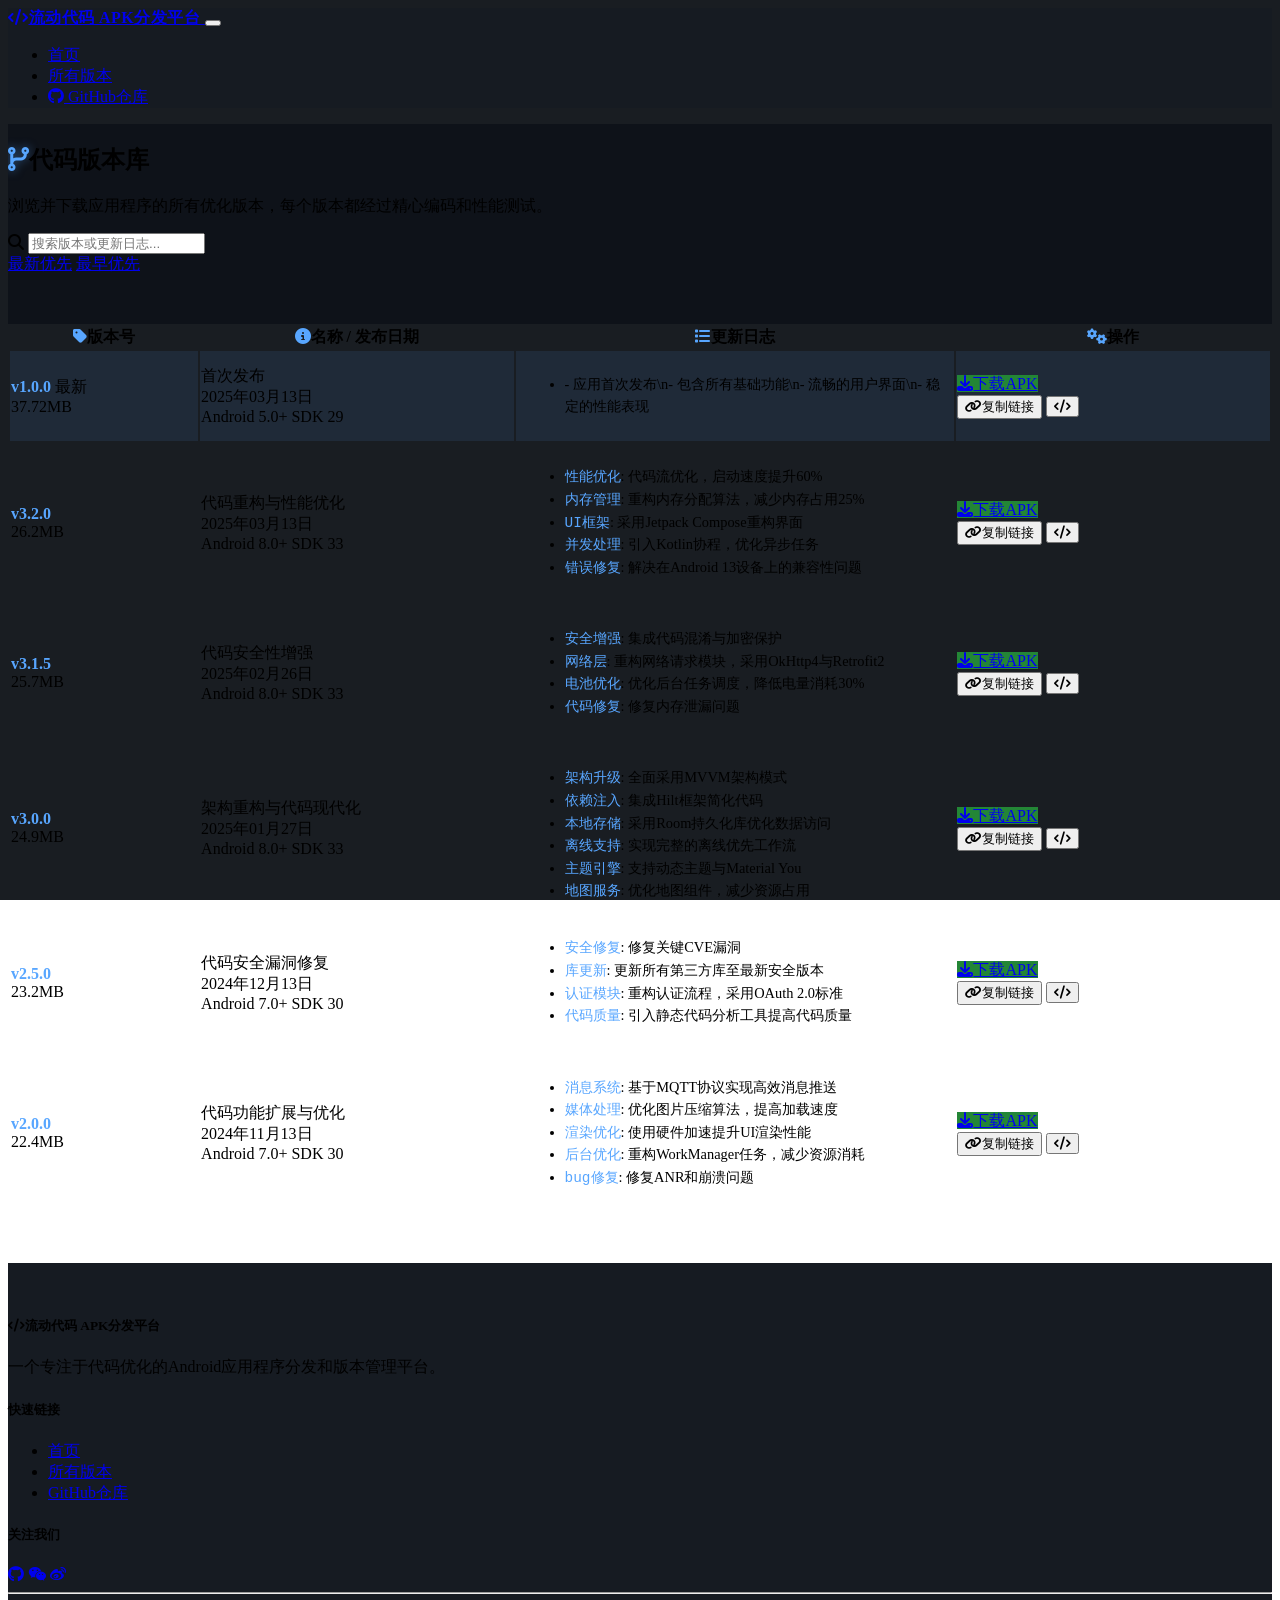
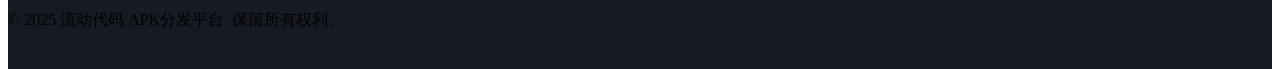
==== commit 2e94eecb: "通过部署脚本更新GitHub Pages - Thu 13 Mar 2025 01:24:00 PM UTC" ====
--- a/versions.html
+++ b/versions.html
@@ -127,9 +127,51 @@
                     <tr class="table-active">
                         <td>
                             <div class="d-flex align-items-center">
+                                <strong class="me-2 fs-5 text-code">v1.0.0</strong>
+                                
+                                <span class="badge bg-success">最新</span>
+                                
+                            </div>
+                            <div class="small text-muted mt-1">
+                                37.72MB
+                            </div>
+                        </td>
+                        <td>
+                            <div class="fw-bold mb-1">首次发布</div>
+                            <div class="small text-muted">2025年03月13日</div>
+                            <div class="mt-1">
+                                <span class="badge bg-secondary">Android 5.0+</span>
+                                <span class="badge bg-secondary">SDK 29</span>
+                            </div>
+                        </td>
+                        <td>
+                            <div class="changelog small" style="max-height: 150px; overflow-y: auto;">
+                                <ul>
+    <li>- 应用首次发布\n- 包含所有基础功能\n- 流畅的用户界面\n- 稳定的性能表现</li>
+</ul>
+                            </div>
+                        </td>
+                        <td>
+                            <div class="d-grid gap-2">
+                                <a href="download/6.html" class="btn btn-code btn-sm">
+                                    <i class="fas fa-download me-2"></i>下载APK
+                                </a>
+                                <div class="btn-group btn-group-sm">
+                                    <button class="btn btn-outline-secondary btn-copy-link" data-link="https://lyx411.github.io/apk-distribution/download/6">
+                                        <i class="fas fa-link me-1"></i>复制链接
+                                    </button>
+                                    <button class="btn btn-outline-info" data-bs-toggle="popover" title="代码详细信息" data-bs-content="包名: com.example.app<br>大小: 37.72MB<br>最低版本: Android 5.0<br>目标SDK: 29">
+                                        <i class="fas fa-code"></i>
+                                    </button>
+                                </div>
+                            </div>
+                        </td>
+                    </tr>
+                    
+                    <tr class="">
+                        <td>
+                            <div class="d-flex align-items-center">
                                 <strong class="me-2 fs-5 text-code">v3.2.0</strong>
-                                
-                                <span class="badge bg-success">最新</span>
                                 
                             </div>
                             <div class="small text-muted mt-1">
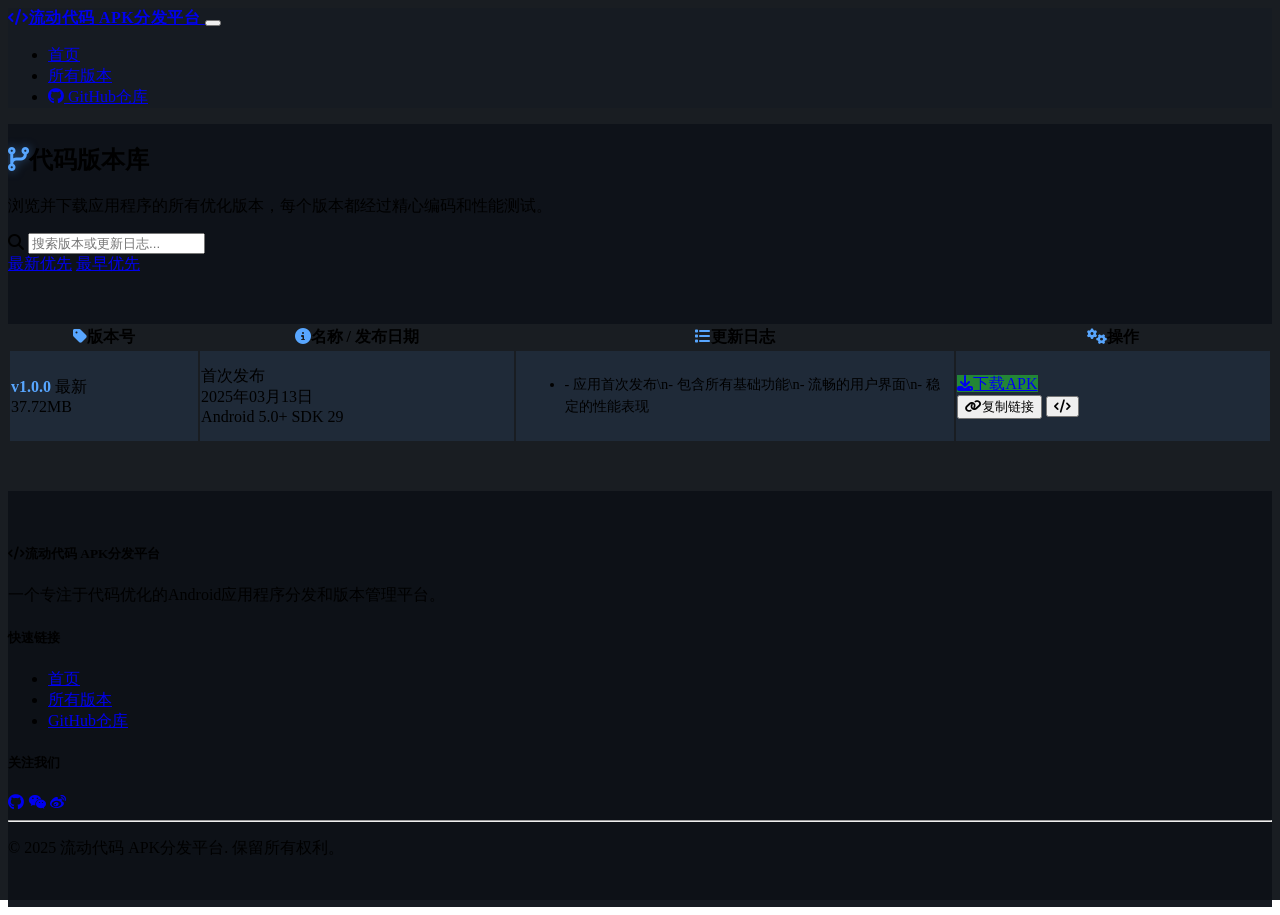
==== commit e09b063f: "通过部署脚本更新GitHub Pages - Thu 13 Mar 2025 01:25:20 PM UTC" ====
--- a/versions.html
+++ b/versions.html
@@ -153,54 +153,6 @@
                         </td>
                         <td>
                             <div class="d-grid gap-2">
-                                <a href="download/6.html" class="btn btn-code btn-sm">
-                                    <i class="fas fa-download me-2"></i>下载APK
-                                </a>
-                                <div class="btn-group btn-group-sm">
-                                    <button class="btn btn-outline-secondary btn-copy-link" data-link="https://lyx411.github.io/apk-distribution/download/6">
-                                        <i class="fas fa-link me-1"></i>复制链接
-                                    </button>
-                                    <button class="btn btn-outline-info" data-bs-toggle="popover" title="代码详细信息" data-bs-content="包名: com.example.app<br>大小: 37.72MB<br>最低版本: Android 5.0<br>目标SDK: 29">
-                                        <i class="fas fa-code"></i>
-                                    </button>
-                                </div>
-                            </div>
-                        </td>
-                    </tr>
-                    
-                    <tr class="">
-                        <td>
-                            <div class="d-flex align-items-center">
-                                <strong class="me-2 fs-5 text-code">v3.2.0</strong>
-                                
-                            </div>
-                            <div class="small text-muted mt-1">
-                                26.2MB
-                            </div>
-                        </td>
-                        <td>
-                            <div class="fw-bold mb-1">代码重构与性能优化</div>
-                            <div class="small text-muted">2025年03月13日</div>
-                            <div class="mt-1">
-                                <span class="badge bg-secondary">Android 8.0+</span>
-                                <span class="badge bg-secondary">SDK 33</span>
-                            </div>
-                        </td>
-                        <td>
-                            <div class="changelog small" style="max-height: 150px; overflow-y: auto;">
-                                
-                <ul>
-                    <li><code class="text-code">性能优化</code>: 代码流优化，启动速度提升60%</li>
-                    <li><code class="text-code">内存管理</code>: 重构内存分配算法，减少内存占用25%</li>
-                    <li><code class="text-code">UI框架</code>: 采用Jetpack Compose重构界面</li>
-                    <li><code class="text-code">并发处理</code>: 引入Kotlin协程，优化异步任务</li>
-                    <li><code class="text-code">错误修复</code>: 解决在Android 13设备上的兼容性问题</li>
-                </ul>
-                
-                            </div>
-                        </td>
-                        <td>
-                            <div class="d-grid gap-2">
                                 <a href="download/1.html" class="btn btn-code btn-sm">
                                     <i class="fas fa-download me-2"></i>下载APK
                                 </a>
@@ -208,198 +160,7 @@
                                     <button class="btn btn-outline-secondary btn-copy-link" data-link="https://lyx411.github.io/apk-distribution/download/1">
                                         <i class="fas fa-link me-1"></i>复制链接
                                     </button>
-                                    <button class="btn btn-outline-info" data-bs-toggle="popover" title="代码详细信息" data-bs-content="包名: com.flowcode.android<br>大小: 26.2MB<br>最低版本: Android 8.0<br>目标SDK: 33">
-                                        <i class="fas fa-code"></i>
-                                    </button>
-                                </div>
-                            </div>
-                        </td>
-                    </tr>
-                    
-                    <tr class="">
-                        <td>
-                            <div class="d-flex align-items-center">
-                                <strong class="me-2 fs-5 text-code">v3.1.5</strong>
-                                
-                            </div>
-                            <div class="small text-muted mt-1">
-                                25.7MB
-                            </div>
-                        </td>
-                        <td>
-                            <div class="fw-bold mb-1">代码安全性增强</div>
-                            <div class="small text-muted">2025年02月26日</div>
-                            <div class="mt-1">
-                                <span class="badge bg-secondary">Android 8.0+</span>
-                                <span class="badge bg-secondary">SDK 33</span>
-                            </div>
-                        </td>
-                        <td>
-                            <div class="changelog small" style="max-height: 150px; overflow-y: auto;">
-                                
-                <ul>
-                    <li><code class="text-code">安全增强</code>: 集成代码混淆与加密保护</li>
-                    <li><code class="text-code">网络层</code>: 重构网络请求模块，采用OkHttp4与Retrofit2</li>
-                    <li><code class="text-code">电池优化</code>: 优化后台任务调度，降低电量消耗30%</li>
-                    <li><code class="text-code">代码修复</code>: 修复内存泄漏问题</li>
-                </ul>
-                
-                            </div>
-                        </td>
-                        <td>
-                            <div class="d-grid gap-2">
-                                <a href="download/2.html" class="btn btn-code btn-sm">
-                                    <i class="fas fa-download me-2"></i>下载APK
-                                </a>
-                                <div class="btn-group btn-group-sm">
-                                    <button class="btn btn-outline-secondary btn-copy-link" data-link="https://lyx411.github.io/apk-distribution/download/2">
-                                        <i class="fas fa-link me-1"></i>复制链接
-                                    </button>
-                                    <button class="btn btn-outline-info" data-bs-toggle="popover" title="代码详细信息" data-bs-content="包名: com.flowcode.android<br>大小: 25.7MB<br>最低版本: Android 8.0<br>目标SDK: 33">
-                                        <i class="fas fa-code"></i>
-                                    </button>
-                                </div>
-                            </div>
-                        </td>
-                    </tr>
-                    
-                    <tr class="">
-                        <td>
-                            <div class="d-flex align-items-center">
-                                <strong class="me-2 fs-5 text-code">v3.0.0</strong>
-                                
-                            </div>
-                            <div class="small text-muted mt-1">
-                                24.9MB
-                            </div>
-                        </td>
-                        <td>
-                            <div class="fw-bold mb-1">架构重构与代码现代化</div>
-                            <div class="small text-muted">2025年01月27日</div>
-                            <div class="mt-1">
-                                <span class="badge bg-secondary">Android 8.0+</span>
-                                <span class="badge bg-secondary">SDK 33</span>
-                            </div>
-                        </td>
-                        <td>
-                            <div class="changelog small" style="max-height: 150px; overflow-y: auto;">
-                                
-                <ul>
-                    <li><code class="text-code">架构升级</code>: 全面采用MVVM架构模式</li>
-                    <li><code class="text-code">依赖注入</code>: 集成Hilt框架简化代码</li>
-                    <li><code class="text-code">本地存储</code>: 采用Room持久化库优化数据访问</li>
-                    <li><code class="text-code">离线支持</code>: 实现完整的离线优先工作流</li>
-                    <li><code class="text-code">主题引擎</code>: 支持动态主题与Material You</li>
-                    <li><code class="text-code">地图服务</code>: 优化地图组件，减少资源占用</li>
-                </ul>
-                
-                            </div>
-                        </td>
-                        <td>
-                            <div class="d-grid gap-2">
-                                <a href="download/3.html" class="btn btn-code btn-sm">
-                                    <i class="fas fa-download me-2"></i>下载APK
-                                </a>
-                                <div class="btn-group btn-group-sm">
-                                    <button class="btn btn-outline-secondary btn-copy-link" data-link="https://lyx411.github.io/apk-distribution/download/3">
-                                        <i class="fas fa-link me-1"></i>复制链接
-                                    </button>
-                                    <button class="btn btn-outline-info" data-bs-toggle="popover" title="代码详细信息" data-bs-content="包名: com.flowcode.android<br>大小: 24.9MB<br>最低版本: Android 8.0<br>目标SDK: 33">
-                                        <i class="fas fa-code"></i>
-                                    </button>
-                                </div>
-                            </div>
-                        </td>
-                    </tr>
-                    
-                    <tr class="">
-                        <td>
-                            <div class="d-flex align-items-center">
-                                <strong class="me-2 fs-5 text-code">v2.5.0</strong>
-                                
-                            </div>
-                            <div class="small text-muted mt-1">
-                                23.2MB
-                            </div>
-                        </td>
-                        <td>
-                            <div class="fw-bold mb-1">代码安全漏洞修复</div>
-                            <div class="small text-muted">2024年12月13日</div>
-                            <div class="mt-1">
-                                <span class="badge bg-secondary">Android 7.0+</span>
-                                <span class="badge bg-secondary">SDK 30</span>
-                            </div>
-                        </td>
-                        <td>
-                            <div class="changelog small" style="max-height: 150px; overflow-y: auto;">
-                                
-                <ul>
-                    <li><code class="text-code">安全修复</code>: 修复关键CVE漏洞</li>
-                    <li><code class="text-code">库更新</code>: 更新所有第三方库至最新安全版本</li>
-                    <li><code class="text-code">认证模块</code>: 重构认证流程，采用OAuth 2.0标准</li>
-                    <li><code class="text-code">代码质量</code>: 引入静态代码分析工具提高代码质量</li>
-                </ul>
-                
-                            </div>
-                        </td>
-                        <td>
-                            <div class="d-grid gap-2">
-                                <a href="download/4.html" class="btn btn-code btn-sm">
-                                    <i class="fas fa-download me-2"></i>下载APK
-                                </a>
-                                <div class="btn-group btn-group-sm">
-                                    <button class="btn btn-outline-secondary btn-copy-link" data-link="https://lyx411.github.io/apk-distribution/download/4">
-                                        <i class="fas fa-link me-1"></i>复制链接
-                                    </button>
-                                    <button class="btn btn-outline-info" data-bs-toggle="popover" title="代码详细信息" data-bs-content="包名: com.flowcode.android<br>大小: 23.2MB<br>最低版本: Android 7.0<br>目标SDK: 30">
-                                        <i class="fas fa-code"></i>
-                                    </button>
-                                </div>
-                            </div>
-                        </td>
-                    </tr>
-                    
-                    <tr class="">
-                        <td>
-                            <div class="d-flex align-items-center">
-                                <strong class="me-2 fs-5 text-code">v2.0.0</strong>
-                                
-                            </div>
-                            <div class="small text-muted mt-1">
-                                22.4MB
-                            </div>
-                        </td>
-                        <td>
-                            <div class="fw-bold mb-1">代码功能扩展与优化</div>
-                            <div class="small text-muted">2024年11月13日</div>
-                            <div class="mt-1">
-                                <span class="badge bg-secondary">Android 7.0+</span>
-                                <span class="badge bg-secondary">SDK 30</span>
-                            </div>
-                        </td>
-                        <td>
-                            <div class="changelog small" style="max-height: 150px; overflow-y: auto;">
-                                
-                <ul>
-                    <li><code class="text-code">消息系统</code>: 基于MQTT协议实现高效消息推送</li>
-                    <li><code class="text-code">媒体处理</code>: 优化图片压缩算法，提高加载速度</li>
-                    <li><code class="text-code">渲染优化</code>: 使用硬件加速提升UI渲染性能</li>
-                    <li><code class="text-code">后台优化</code>: 重构WorkManager任务，减少资源消耗</li>
-                    <li><code class="text-code">bug修复</code>: 修复ANR和崩溃问题</li>
-                </ul>
-                
-                            </div>
-                        </td>
-                        <td>
-                            <div class="d-grid gap-2">
-                                <a href="download/5.html" class="btn btn-code btn-sm">
-                                    <i class="fas fa-download me-2"></i>下载APK
-                                </a>
-                                <div class="btn-group btn-group-sm">
-                                    <button class="btn btn-outline-secondary btn-copy-link" data-link="https://lyx411.github.io/apk-distribution/download/5">
-                                        <i class="fas fa-link me-1"></i>复制链接
-                                    </button>
-                                    <button class="btn btn-outline-info" data-bs-toggle="popover" title="代码详细信息" data-bs-content="包名: com.flowcode.android<br>大小: 22.4MB<br>最低版本: Android 7.0<br>目标SDK: 30">
+                                    <button class="btn btn-outline-info" data-bs-toggle="popover" title="代码详细信息" data-bs-content="包名: com.example.app<br>大小: 37.72MB<br>最低版本: Android 5.0<br>目标SDK: 29">
                                         <i class="fas fa-code"></i>
                                     </button>
                                 </div>
